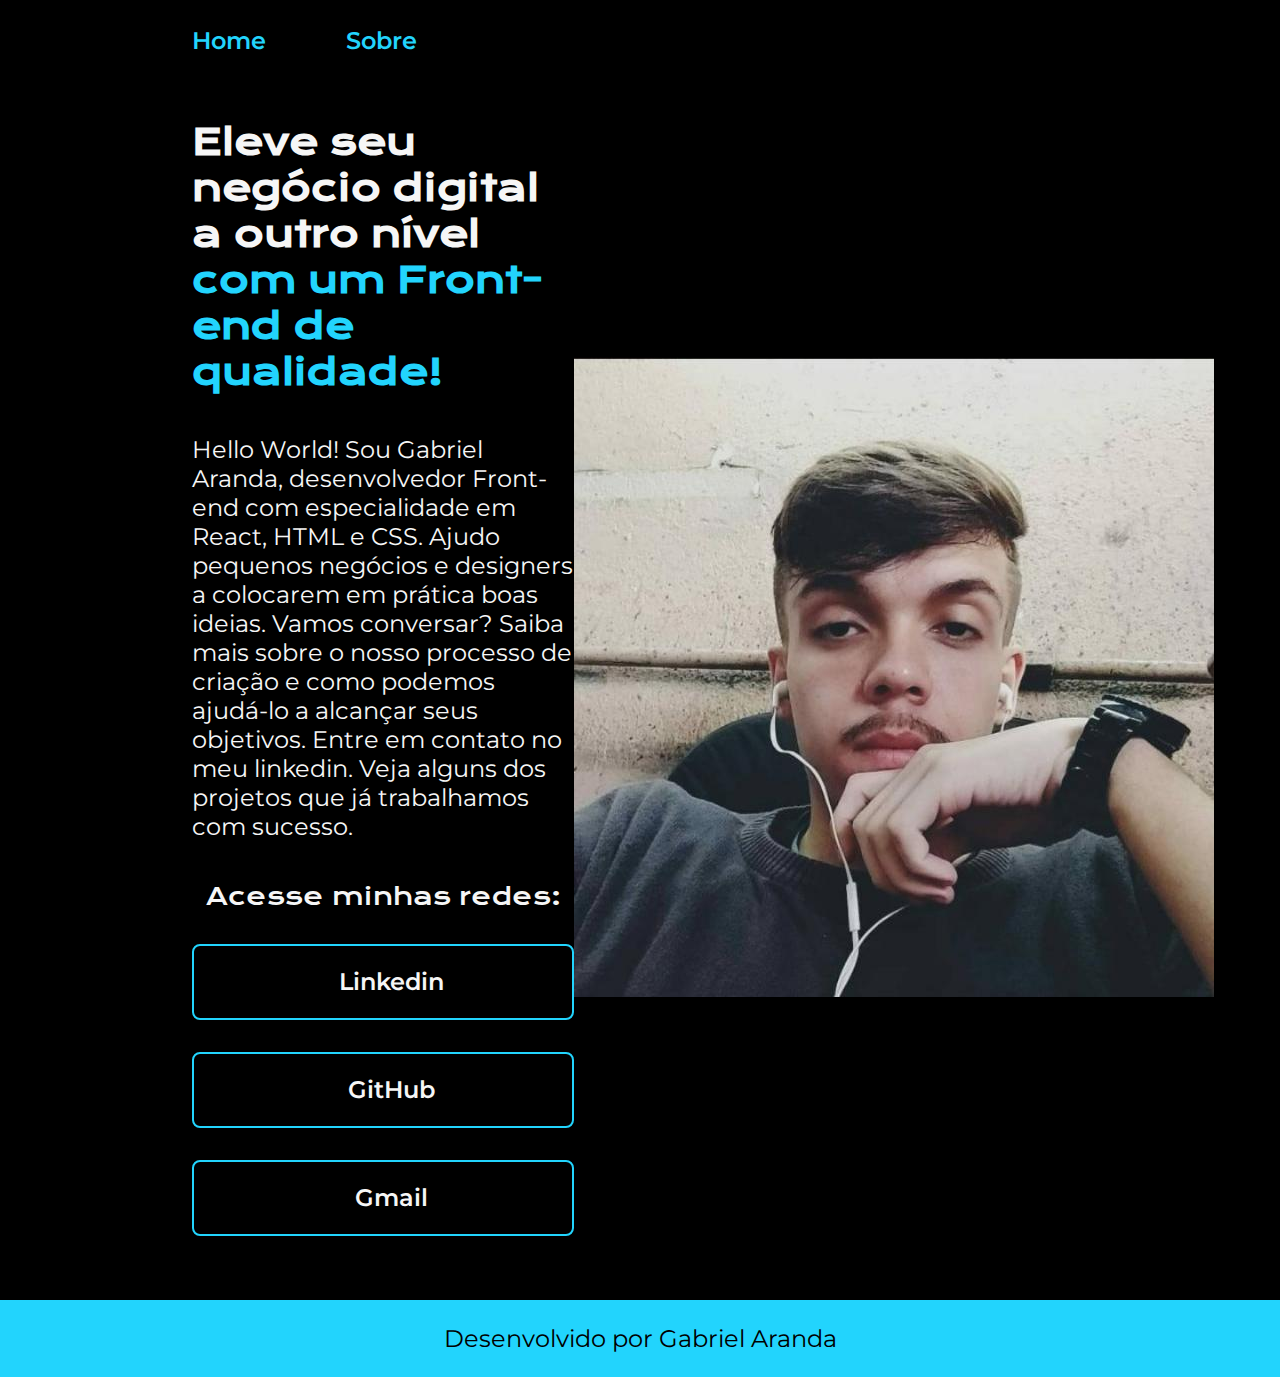
==== index.html @ 7a38dbb2 "first commit" ====
<!DOCTYPE html>
<html lang="en">
<head>
    <meta charset="UTF-8">
    <meta http-equiv="X-UA-Compatible" content="IE=edge">
    <meta name="viewport" content="width=device-width, initial-scale=1.0">
    <link rel="stylesheet" href="style.css">
    <link rel="stylesheet" href="https://cdnjs.cloudflare.com/ajax/libs/font-awesome/6.0.0-beta3/css/all.min.css"
        integrity="sha512-Fo3rlrZj/k7ujTnHg4CGR2D7kSs0v4LLanw2qksYuRlEzO+tcaEPQogQ0KaoGN26/zrn20ImR1DfuLWnOo7aBA=="
        crossorigin="anonymous" referrerpolicy="no-referrer" />
    <title>Portfolio</title>
</head>
<body>
    <header class="cabecalho">
        <nav class="cabecalho__menu">
            <a class="cabecalho__menu__link" href="index.html">Home</a>
            <a class="cabecalho__menu__link" href="about.html">Sobre</a>
        </nav>
    </header>
    <main class="apresentacao">
        <section class="apresentacao__conteudo">
            <h1 class="apresentacao__conteudo__titulo">
                Eleve seu negócio digital a outro nível <strong class="titulo-destaque">com um Front-end de qualidade!</strong>
            </h1>
            <p class="apresentacao__conteudo__texto">
                Hello World! Sou Gabriel Aranda, desenvolvedor Front-end com especialidade em React, HTML e CSS. Ajudo pequenos negócios e designers a colocarem em prática boas ideias. Vamos conversar?
                Saiba mais sobre o nosso processo de criação e como podemos ajudá-lo a alcançar seus objetivos. Entre em contato no meu linkedin.
                Veja alguns dos projetos que já trabalhamos com sucesso.
            </p>
            <div class="apresentacao__links">
                <h2 class="apresentacao__links__subtitulo">Acesse minhas redes:</h2>
                <a class="apresentacao__links__link" href="https://linkedin.com/in/gabriel-arandaa" target="_blank"> <i class=" fa-brands fa-linkedin fa-1x"></i>
                    Linkedin
                </a>
                <a class="apresentacao__links__link" href="https://github.com/Gabriel-Aranda1406" target="_blank"> <i class="fa-brands fa-github fa-1x"></i>
                    GitHub
                </a>
                <a class="apresentacao__links__link" href="mailto:biel.aranda234@gmail.com" target="_blank"><i class="fa-brands fa-google fa-1x"></i> Gmail</a> 
            </div>
        </section>
        <img src="img/WhatsApp Image 2024-02-09 at 15.11.52.jpeg" alt="foto do Gabriel Aranda">
    </main>
    <footer class="rodape">
        <p>Desenvolvido por Gabriel Aranda</p>
    </footer>
</body>
</html>
---- style.css ----
@import url('https://fonts.googleapis.com/css2?family=Krona+One&family=Montserrat:wght@400;600&display=swap');

:root {
    --cor-primaria: #000000;
    --cor-secundaria: #F6F6F6;
    --cor-terciaria: #22D4FD;
    --cor-hover: #272727;

    --fonte-primaria: 'Krona One', sans-serif;
    --fonte-secundaria: 'Montserrat', sans-serif;
}
*{
    margin: 0;
    padding: 0;
}

body{
    box-sizing: border-box;
    background-color: var(--cor-primaria);
    color: var(--cor-secundaria);
}
.cabecalho{
    padding: 2% 0% 0% 15%;
}
.cabecalho__menu{
    display: flex;
    gap: 80px;
}
.cabecalho__menu__link{
    font-family: var(--fonte-secundaria);
    font-size: 24px;
    font-weight: 600;
    color: var(--cor-terciaria);
    text-decoration: none;
}

.cabecalho__menu__link:hover{
    animation: scaleButton 1s alternate infinite;
}

@keyframes scaleButton {
    from {
        transform: scale(1);
    }
    to {
        transform: scale(1.25);
    }
}

.apresentacao{
    padding: 5% 15%;
    display: flex;
    align-items: center;
    justify-content: space-between;
}
.apresentacao__conteudo{
    width: 615px;
    display: flex;
    flex-direction: column;
    gap: 40px;
}

.apresentacao__conteudo__titulo{
    font-size: 36px;
    font-family: var(--fonte-primaria);
}

.corzinha {
    color: var(--cor-terciaria);
}
.titulo-destaque{
    color: var(--cor-terciaria);
}
.apresentacao__conteudo__texto{
    font-size: 24px;
    font-family: var(--fonte-secundaria);
}

.apresentacao__links{
    display: flex;
    flex-direction: column;
    justify-content: space-between;
    align-items: center;
    gap: 32px;
}
.apresentacao__links__subtitulo{
    font-family: var(--fonte-primaria);
    font-weight: 400;
    font-size: 24px;
}
.apresentacao__links__link{
    display: flex;
    justify-content: center;
    gap: 16px;
    border: 2px solid var(--cor-terciaria);
    width: 378px;
    text-align: center;
    border-radius: 8px;
    font-size: 24px;
    font-weight: 600;
    padding: 21.5px 0;
    text-decoration: none;
    color: var(--cor-secundaria);
    font-family: var(--fonte-secundaria);
}
.apresentacao__links__link:hover{
    background-color: var(--cor-hover);
    animation: scaleButton 1s alternate infinite;
}
.rodape{
    color: var(--cor-primaria);
    background-color: var(--cor-terciaria);
    padding: 24px;
    text-align: center;
    font-family: var(--fonte-secundaria);
    font-size: 24px;
    font-weight: 400;
}
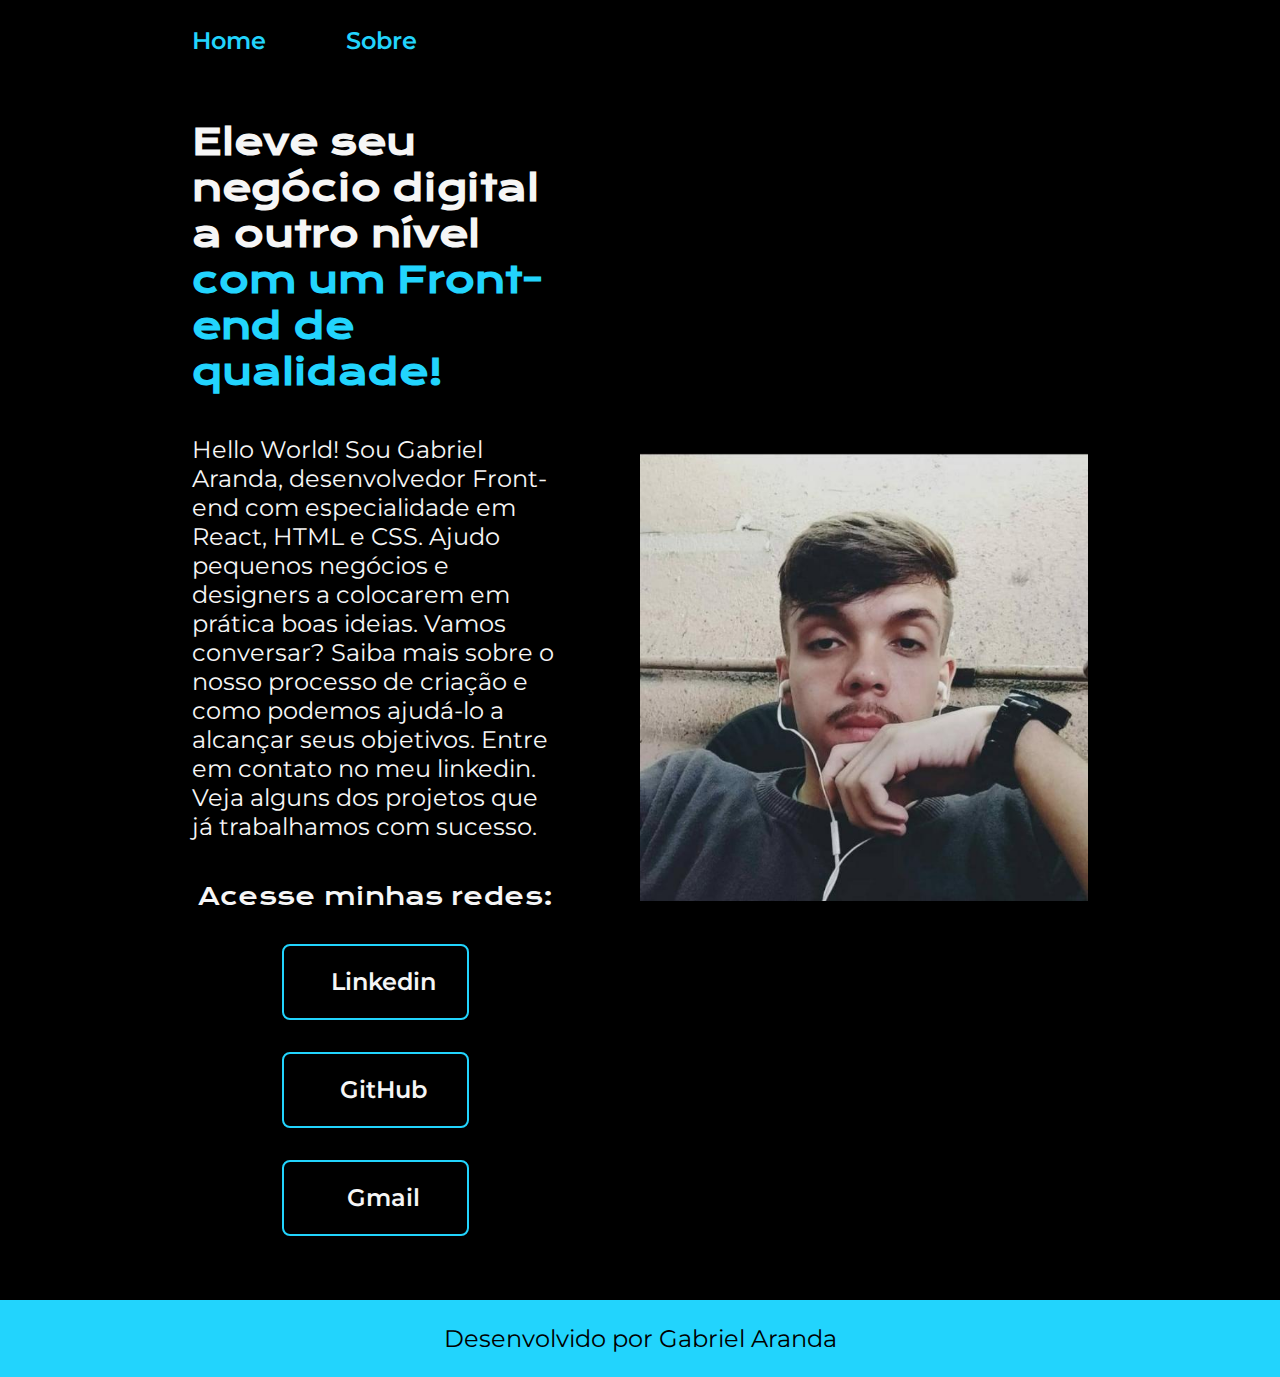
==== commit f8af1e56: "upgrade responsivity" ====
--- a/index.html
+++ b/index.html
@@ -38,7 +38,7 @@
                 <a class="apresentacao__links__link" href="mailto:biel.aranda234@gmail.com" target="_blank"><i class="fa-brands fa-google fa-1x"></i> Gmail</a> 
             </div>
         </section>
-        <img src="img/WhatsApp Image 2024-02-09 at 15.11.52.jpeg" alt="foto do Gabriel Aranda">
+        <img class="apresentacao__imagem" src="img/WhatsApp Image 2024-02-09 at 15.11.52.jpeg" alt="foto do Gabriel Aranda">
     </main>
     <footer class="rodape">
         <p>Desenvolvido por Gabriel Aranda</p>
--- a/style.css
+++ b/style.css
@@ -28,7 +28,7 @@
 }
 .cabecalho__menu__link{
     font-family: var(--fonte-secundaria);
-    font-size: 24px;
+    font-size: 1.5rem;
     font-weight: 600;
     color: var(--cor-terciaria);
     text-decoration: none;
@@ -52,16 +52,17 @@
     display: flex;
     align-items: center;
     justify-content: space-between;
+    gap: 82px;
 }
 .apresentacao__conteudo{
-    width: 615px;
+    width: 50%;
     display: flex;
     flex-direction: column;
     gap: 40px;
 }
 
 .apresentacao__conteudo__titulo{
-    font-size: 36px;
+    font-size: 2.25rem;
     font-family: var(--fonte-primaria);
 }
 
@@ -72,7 +73,7 @@
     color: var(--cor-terciaria);
 }
 .apresentacao__conteudo__texto{
-    font-size: 24px;
+    font-size: 1.5rem;
     font-family: var(--fonte-secundaria);
 }
 
@@ -86,17 +87,17 @@
 .apresentacao__links__subtitulo{
     font-family: var(--fonte-primaria);
     font-weight: 400;
-    font-size: 24px;
+    font-size: 1.5rem;
 }
 .apresentacao__links__link{
     display: flex;
     justify-content: center;
     gap: 16px;
     border: 2px solid var(--cor-terciaria);
-    width: 378px;
+    width: 50%;
     text-align: center;
     border-radius: 8px;
-    font-size: 24px;
+    font-size: 1.5rem;
     font-weight: 600;
     padding: 21.5px 0;
     text-decoration: none;
@@ -107,12 +108,37 @@
     background-color: var(--cor-hover);
     animation: scaleButton 1s alternate infinite;
 }
+
+.apresentacao__imagem{
+    width: 50%;
+}
+
 .rodape{
     color: var(--cor-primaria);
     background-color: var(--cor-terciaria);
     padding: 24px;
     text-align: center;
     font-family: var(--fonte-secundaria);
-    font-size: 24px;
+    font-size: 1.5rem;
     font-weight: 400;
-}+}
+
+@media (max-width: 1200px){
+    .cabecalho {
+        padding: 10%;
+    }
+
+    .cabecalho__menu {
+        justify-content: center;
+    }
+    
+    .apresentacao {
+        flex-direction: column-reverse;
+        padding: 5%;
+    }
+    }
+
+    .apresentacao__conteudo {
+        width: auto;
+
+    }